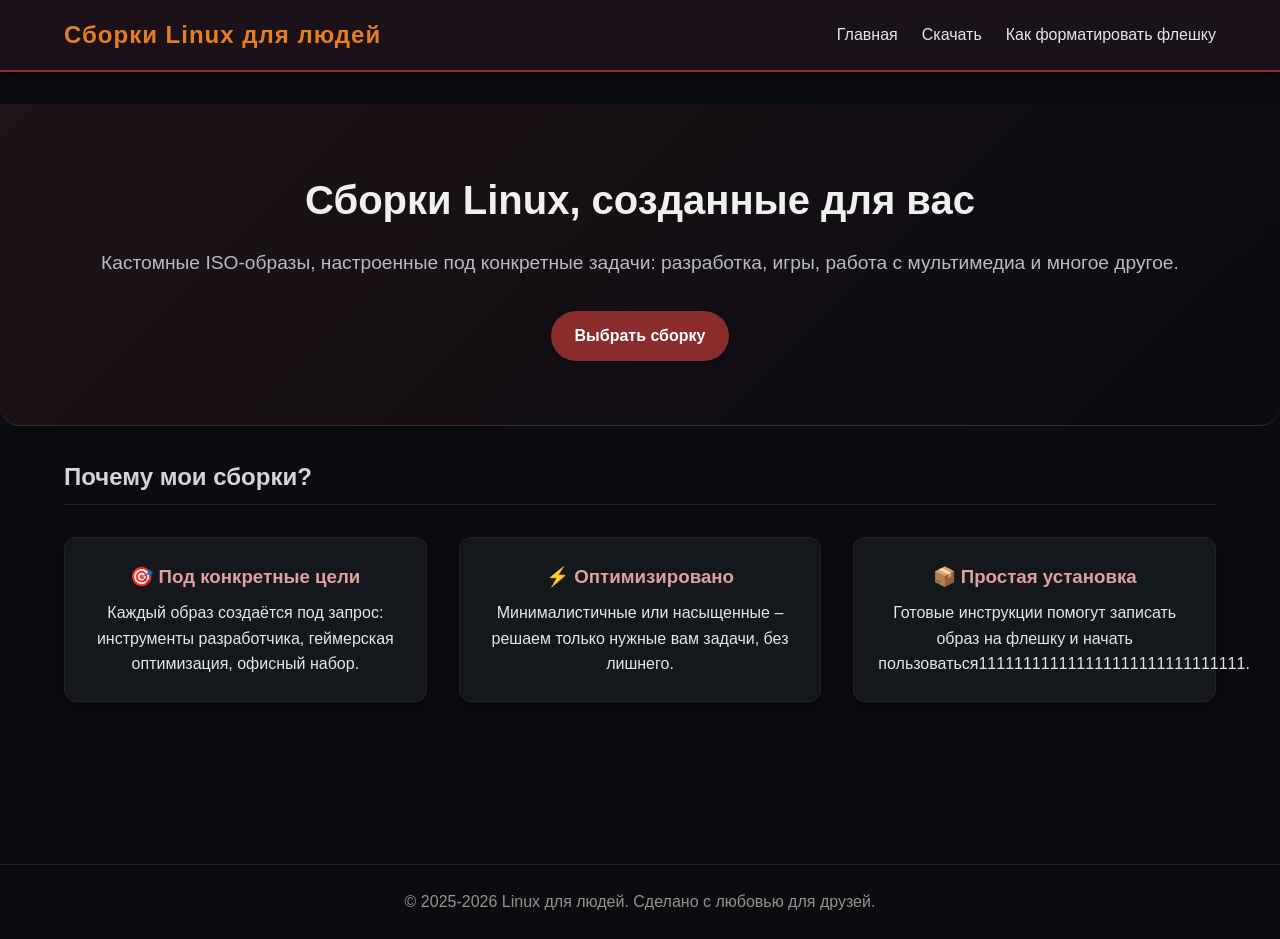
==== index.html @ 5b83535e "11111111111" ====
<!DOCTYPE html>
<html lang="ru">
<head>
    <meta charset="UTF-8">
    <meta name="viewport" content="width=device-width, initial-scale=1.0">
    <title>Linux для людей | Главная</title>
    <link rel="stylesheet" href="styles.css">
</head>
<body>
    <header>
        <nav>
            <div class="container nav-container">
                <a href="https://linux-for-people.tilda.ws/" class="logo">Сборки Linux для людей</a>
                <ul class="nav-links">
                    <li><a href="index.html">Главная</a></li>
                    <li><a href="download.html">Скачать</a></li>
                    <li><a href="format.html">Как форматировать флешку</a></li>
                </ul>
            </div>
        </nav>
    </header>

    <main>
        <section class="hero">
            <div class="container">
                <h1>Сборки Linux, созданные для вас</h1>
                <p>Кастомные ISO-образы, настроенные под конкретные задачи: разработка, игры, работа с мультимедиа и многое другое.</p>
                <a href="download.html" class="btn">Выбрать сборку</a>
            </div>
        </section>

        <section class="features">
            <div class="container">
                <h2>Почему мои сборки?</h2>
                <div class="features-grid">
                    <div class="feature-card">
                        <h3>🎯 Под конкретные цели</h3>
                        <p>Каждый образ создаётся под запрос: инструменты разработчика, геймерская оптимизация, офисный набор.</p>
                    </div>
                    <div class="feature-card">
                        <h3>⚡ Оптимизировано</h3>
                        <p>Минималистичные или насыщенные – решаем только нужные вам задачи, без лишнего.</p>
                    </div>
                    <div class="feature-card">
                        <h3>📦 Простая установка</h3>
                        <p>Готовые инструкции помогут записать образ на флешку и начать пользоваться111111111111111111111111111111.</p>
                    </div>
                </div>
            </div>
        </section>
    </main>

    <footer>
        <div class="container">
            <p>© 2025-2026 Linux для людей. Сделано с любовью для друзей.</p>
        </div>
    </footer>
</body>
</html>
---- styles.css ----
* {
    margin: 0;
    padding: 0;
    box-sizing: border-box;
}

body {
    font-family: -apple-system, BlinkMacSystemFont, 'Segoe UI', Roboto, 'Helvetica Neue', sans-serif;
    line-height: 1.6;
    background-color: #0a0c10;
    color: #e4e6eb;
}

.container {
    width: 90%;
    max-width: 1200px;
    margin: 0 auto;
}

/* Header & navigation */
header {
    background-color: #1a1218;
    border-bottom: 2px solid #8b2c2c;
    padding: 1rem 0;
    box-shadow: 0 2px 10px rgba(0,0,0,0.5);
}

.nav-container {
    display: flex;
    justify-content: space-between;
    align-items: center;
}

.logo {
    font-size: 1.5rem;
    font-weight: bold;
    color: #e67e22;
    text-decoration: none;
    letter-spacing: 1px;
    transition: color 0.3s;
}

.logo:hover {
    color: #ff9966;
}

.nav-links {
    list-style: none;
    display: flex;
    gap: 1.5rem;
}

.nav-links a {
    color: #e4e6eb;
    text-decoration: none;
    transition: color 0.3s;
    font-weight: 500;
}

.nav-links a:hover {
    color: #b33b3b;
}

/* Main content */
main {
    min-height: calc(100vh - 140px);
    padding: 2rem 0;
}

h1, h2, h3 {
    margin-bottom: 1rem;
    font-weight: 600;
}

h1 {
    font-size: 2rem;
    color: #f0f0f0;
    border-left: 4px solid #a13e3e;
    padding-left: 1rem;
}

h2 {
    color: #d4d4dc;
    border-bottom: 1px solid #2c1e1e;
    padding-bottom: 0.5rem;
}

h3 {
    color: #c9c9d4;
}

/* Hero section */
.hero {
    background: linear-gradient(135deg, #1f1218, #0a0c10);
    color: #f0f0f0;
    padding: 4rem 0;
    text-align: center;
    margin-bottom: 2rem;
    border-radius: 0 0 20px 20px;
    border-bottom: 1px solid #3a2a2a;
}

.hero h1 {
    font-size: 2.5rem;
    margin-bottom: 1rem;
    border-left: none;
    padding-left: 0;
}

.hero p {
    font-size: 1.2rem;
    margin-bottom: 2rem;
    opacity: 0.9;
    color: #ccccdd;
}

.btn {
    display: inline-block;
    background-color: #8b2c2c;
    color: white;
    padding: 0.75rem 1.5rem;
    text-decoration: none;
    border-radius: 30px;
    transition: background-color 0.3s, transform 0.1s;
    font-weight: bold;
    box-shadow: 0 2px 5px rgba(0,0,0,0.3);
}

.btn:hover {
    background-color: #a13e3e;
    transform: translateY(-2px);
}

/* Features grid */
.features-grid {
    display: grid;
    grid-template-columns: repeat(auto-fit, minmax(250px, 1fr));
    gap: 2rem;
    margin-top: 2rem;
}

.feature-card {
    background: #14171c;
    padding: 1.5rem;
    border-radius: 12px;
    box-shadow: 0 4px 12px rgba(0,0,0,0.3);
    text-align: center;
    border: 1px solid #2c2121;
    transition: transform 0.2s, border-color 0.2s;
}

.feature-card:hover {
    transform: translateY(-5px);
    border-color: #8b2c2c;
}

.feature-card h3 {
    margin-bottom: 0.5rem;
    color: #e0a0a0;
}

/* ISO grid */
.iso-grid {
    display: grid;
    grid-template-columns: repeat(auto-fill, minmax(300px, 1fr));
    gap: 1.5rem;
    margin-top: 1.5rem;
}

.iso-card {
    background: #14171c;
    border-radius: 12px;
    padding: 1.5rem;
    box-shadow: 0 2px 8px rgba(0,0,0,0.4);
    transition: transform 0.2s, box-shadow 0.2s, border-color 0.2s;
    border: 1px solid #2c2121;
}

.iso-card:hover {
    transform: translateY(-3px);
    box-shadow: 0 6px 14px rgba(0,0,0,0.5);
    border-color: #8b2c2c;
}

.iso-card h3 {
    color: #e0a0a0;
    margin-bottom: 0.5rem;
}

.iso-card .meta {
    font-size: 0.85rem;
    color: #9a8f8f;
    margin-bottom: 0.75rem;
    border-bottom: 1px dashed #2c2121;
    padding-bottom: 0.5rem;
}

.iso-card .description {
    margin: 0.75rem 0;
    color: #cdcddd;
}

.iso-card .download-link {
    display: inline-block;
    background-color: #6a2c2c;
    color: white;
    padding: 0.5rem 1rem;
    text-decoration: none;
    border-radius: 30px;
    margin-top: 0.5rem;
    transition: background-color 0.3s;
    font-weight: 500;
}

.iso-card .download-link:hover {
    background-color: #8b2c2c;
}

/* Format page */
.format-section {
    background: #14171c;
    padding: 2rem;
    border-radius: 12px;
    box-shadow: 0 2px 12px rgba(0,0,0,0.3);
    border: 1px solid #2c2121;
}

.format-section h2 {
    margin-top: 1.5rem;
    border-bottom-color: #3a2a2a;
}

.format-section h3 {
    margin-top: 1rem;
}

.warning {
    background-color: #3a2620;
    color: #ffbb99;
    padding: 1rem;
    border-radius: 8px;
    margin: 1rem 0;
    font-weight: bold;
    border-left: 4px solid #b33b3b;
}

pre {
    background-color: #0a0c10;
    color: #e0e0e0;
    padding: 0.75rem;
    border-radius: 8px;
    overflow-x: auto;
    font-family: 'Fira Code', monospace;
    border: 1px solid #2c2121;
}

code {
    font-family: monospace;
    background: #1f1a1a;
    padding: 0.2rem 0.4rem;
    border-radius: 4px;
    color: #e0a0a0;
}

/* Footer */
footer {
    background-color: #0a0c10;
    color: #9a8f8f;
    text-align: center;
    padding: 1.5rem 0;
    margin-top: 2rem;
    border-top: 1px solid #2c2121;
}

/* Responsive */
@media (max-width: 768px) {
    .nav-container {
        flex-direction: column;
        gap: 1rem;
    }
    
    .hero h1 {
        font-size: 1.8rem;
    }
    
    .hero p {
        font-size: 1rem;
    }
    
    .iso-grid {
        grid-template-columns: 1fr;
    }
}
/* Badges for official/custom */
.badge {
    display: inline-block;
    padding: 2px 8px;
    border-radius: 20px;
    font-size: 0.7rem;
    font-weight: 600;
    text-transform: uppercase;
    letter-spacing: 0.5px;
}

.badge.official {
    background: #2c3e50;
    color: #ecf0f1;
    border: 1px solid #3e5a6c;
}

.badge.custom {
    background: #8b2c2c;
    color: #ffffff;
    border: 1px solid #a13e3e;
}

.iso-card .meta {
    display: flex;
    flex-wrap: wrap;
    align-items: center;
    gap: 0.5rem;
    font-size: 0.8rem;
    color: #9a8f8f;
    margin-bottom: 0.75rem;
    border-bottom: 1px dashed #2c2121;
    padding-bottom: 0.5rem;
}
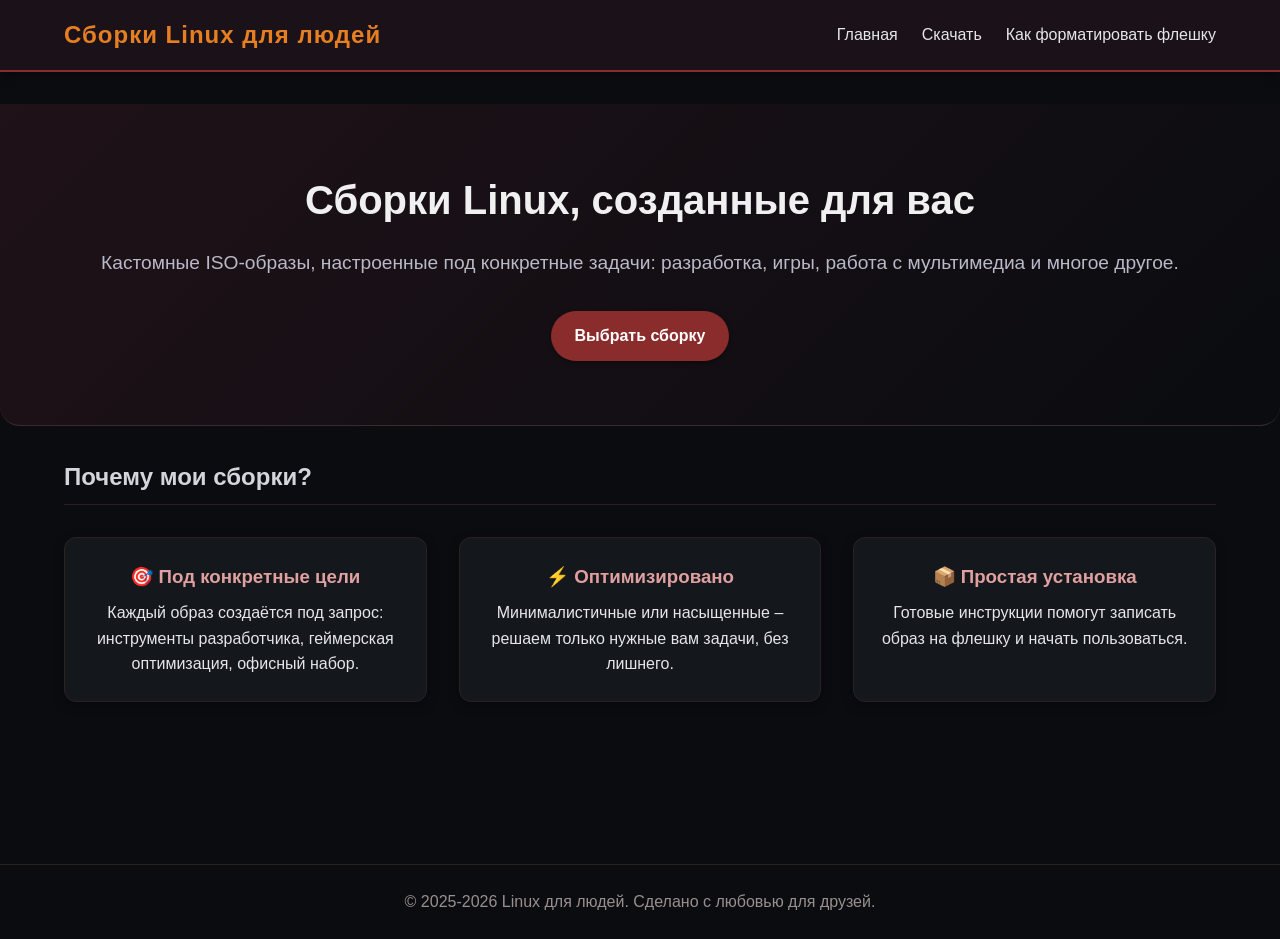
==== commit 3a6de51d: "Update index.html" ====
--- a/index.html
+++ b/index.html
@@ -43,7 +43,7 @@
                     </div>
                     <div class="feature-card">
                         <h3>📦 Простая установка</h3>
-                        <p>Готовые инструкции помогут записать образ на флешку и начать пользоваться111111111111111111111111111111.</p>
+                        <p>Готовые инструкции помогут записать образ на флешку и начать пользоваться.</p>
                     </div>
                 </div>
             </div>
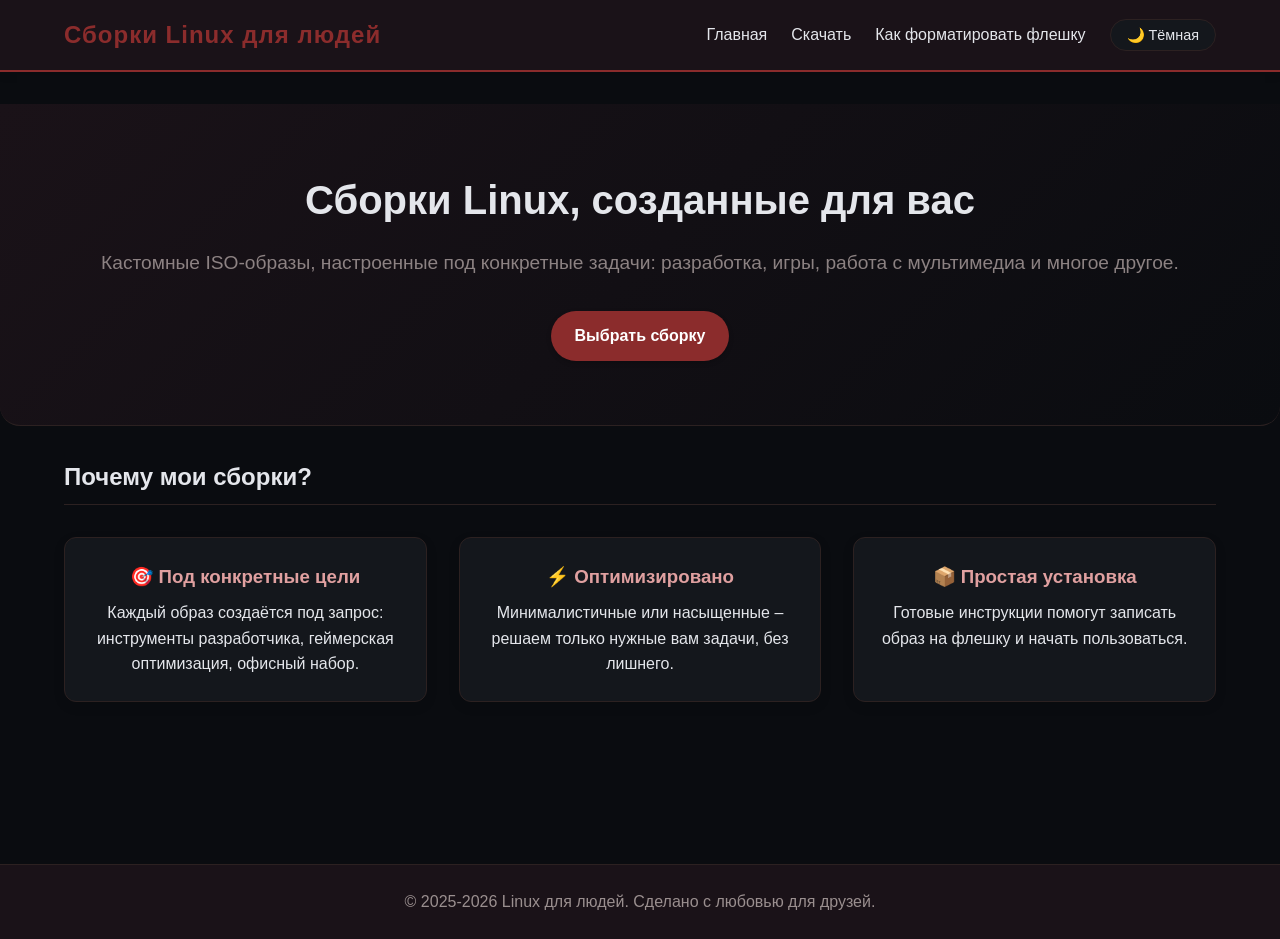
==== commit d62a1a19: "Update index.html" ====
--- a/index.html
+++ b/index.html
@@ -15,6 +15,7 @@
                     <li><a href="index.html">Главная</a></li>
                     <li><a href="download.html">Скачать</a></li>
                     <li><a href="format.html">Как форматировать флешку</a></li>
+                    <li><button id="theme-switch" class="theme-toggle">🌙 Тёмная</button></li>
                 </ul>
             </div>
         </nav>
--- a/styles.css
+++ b/styles.css
@@ -1,3 +1,48 @@
+/* Базовые переменные */
+:root {
+    /* Тёмная тема (по умолчанию) */
+    --bg-body: #0a0c10;
+    --bg-card: #14171c;
+    --bg-header: #1a1218;
+    --bg-alt: #0f1115;
+    --text-primary: #e4e6eb;
+    --text-secondary: #9a8f8f;
+    --text-muted: #b0b0c0;
+    --border-color: #2c2121;
+    --accent: #8b2c2c;
+    --accent-hover: #a13e3e;
+    --accent-light: #e0a0a0;
+    --warning-bg: #2c1e1e;
+    --warning-border: #b33b3b;
+    --code-bg: #0a0c10;
+    --badge-official-bg: #2c3e50;
+    --badge-official-text: #ecf0f1;
+    --badge-custom-bg: #8b2c2c;
+    --badge-custom-text: #ffffff;
+}
+
+.light-theme {
+    /* Светлая тема */
+    --bg-body: #f5f7fa;
+    --bg-card: #ffffff;
+    --bg-header: #f0f0f0;
+    --bg-alt: #f8f9fa;
+    --text-primary: #1a1a2e;
+    --text-secondary: #4a4a5a;
+    --text-muted: #6c6c7a;
+    --border-color: #d1d1e0;
+    --accent: #c0392b;
+    --accent-hover: #e74c3c;
+    --accent-light: #e0a0a0;
+    --warning-bg: #fdecea;
+    --warning-border: #e74c3c;
+    --code-bg: #f0f2f5;
+    --badge-official-bg: #3498db;
+    --badge-official-text: #ffffff;
+    --badge-custom-bg: #c0392b;
+    --badge-custom-text: #ffffff;
+}
+
 * {
     margin: 0;
     padding: 0;
@@ -7,8 +52,9 @@
 body {
     font-family: -apple-system, BlinkMacSystemFont, 'Segoe UI', Roboto, 'Helvetica Neue', sans-serif;
     line-height: 1.6;
-    background-color: #0a0c10;
-    color: #e4e6eb;
+    background-color: var(--bg-body);
+    color: var(--text-primary);
+    transition: background-color 0.3s, color 0.3s;
 }
 
 .container {
@@ -19,46 +65,72 @@
 
 /* Header & navigation */
 header {
-    background-color: #1a1218;
-    border-bottom: 2px solid #8b2c2c;
+    background-color: var(--bg-header);
+    border-bottom: 2px solid var(--accent);
     padding: 1rem 0;
-    box-shadow: 0 2px 10px rgba(0,0,0,0.5);
+    box-shadow: 0 2px 10px rgba(0,0,0,0.1);
+    transition: background-color 0.3s;
 }
 
 .nav-container {
     display: flex;
     justify-content: space-between;
     align-items: center;
+    flex-wrap: wrap;
+    gap: 1rem;
 }
 
 .logo {
     font-size: 1.5rem;
     font-weight: bold;
-    color: #e67e22;
+    color: var(--accent);
     text-decoration: none;
     letter-spacing: 1px;
     transition: color 0.3s;
 }
 
 .logo:hover {
-    color: #ff9966;
+    color: var(--accent-hover);
 }
 
 .nav-links {
     list-style: none;
     display: flex;
     gap: 1.5rem;
+    align-items: center;
 }
 
 .nav-links a {
-    color: #e4e6eb;
+    color: var(--text-primary);
     text-decoration: none;
     transition: color 0.3s;
     font-weight: 500;
 }
 
 .nav-links a:hover {
-    color: #b33b3b;
+    color: var(--accent-light);
+}
+
+/* Theme toggle button */
+.theme-toggle {
+    background: var(--bg-card);
+    border: 1px solid var(--border-color);
+    border-radius: 30px;
+    padding: 0.4rem 1rem;
+    cursor: pointer;
+    font-size: 0.9rem;
+    font-weight: 500;
+    color: var(--text-primary);
+    transition: all 0.2s;
+    display: inline-flex;
+    align-items: center;
+    gap: 0.5rem;
+}
+
+.theme-toggle:hover {
+    background: var(--accent);
+    color: white;
+    border-color: var(--accent);
 }
 
 /* Main content */
@@ -74,30 +146,30 @@
 
 h1 {
     font-size: 2rem;
-    color: #f0f0f0;
-    border-left: 4px solid #a13e3e;
+    color: var(--text-primary);
+    border-left: 4px solid var(--accent);
     padding-left: 1rem;
 }
 
 h2 {
-    color: #d4d4dc;
-    border-bottom: 1px solid #2c1e1e;
+    color: var(--text-primary);
+    border-bottom: 1px solid var(--border-color);
     padding-bottom: 0.5rem;
 }
 
 h3 {
-    color: #c9c9d4;
+    color: var(--text-primary);
 }
 
 /* Hero section */
 .hero {
-    background: linear-gradient(135deg, #1f1218, #0a0c10);
-    color: #f0f0f0;
+    background: linear-gradient(135deg, var(--bg-header), var(--bg-body));
+    color: var(--text-primary);
     padding: 4rem 0;
     text-align: center;
     margin-bottom: 2rem;
     border-radius: 0 0 20px 20px;
-    border-bottom: 1px solid #3a2a2a;
+    border-bottom: 1px solid var(--border-color);
 }
 
 .hero h1 {
@@ -111,23 +183,23 @@
     font-size: 1.2rem;
     margin-bottom: 2rem;
     opacity: 0.9;
-    color: #ccccdd;
+    color: var(--text-secondary);
 }
 
 .btn {
     display: inline-block;
-    background-color: #8b2c2c;
+    background-color: var(--accent);
     color: white;
     padding: 0.75rem 1.5rem;
     text-decoration: none;
     border-radius: 30px;
     transition: background-color 0.3s, transform 0.1s;
     font-weight: bold;
-    box-shadow: 0 2px 5px rgba(0,0,0,0.3);
+    box-shadow: 0 2px 5px rgba(0,0,0,0.2);
 }
 
 .btn:hover {
-    background-color: #a13e3e;
+    background-color: var(--accent-hover);
     transform: translateY(-2px);
 }
 
@@ -140,23 +212,23 @@
 }
 
 .feature-card {
-    background: #14171c;
+    background: var(--bg-card);
     padding: 1.5rem;
     border-radius: 12px;
-    box-shadow: 0 4px 12px rgba(0,0,0,0.3);
+    box-shadow: 0 4px 12px rgba(0,0,0,0.1);
     text-align: center;
-    border: 1px solid #2c2121;
+    border: 1px solid var(--border-color);
     transition: transform 0.2s, border-color 0.2s;
 }
 
 .feature-card:hover {
     transform: translateY(-5px);
-    border-color: #8b2c2c;
+    border-color: var(--accent);
 }
 
 .feature-card h3 {
     margin-bottom: 0.5rem;
-    color: #e0a0a0;
+    color: var(--accent-light);
 }
 
 /* ISO grid */
@@ -168,41 +240,45 @@
 }
 
 .iso-card {
-    background: #14171c;
+    background: var(--bg-card);
     border-radius: 12px;
     padding: 1.5rem;
-    box-shadow: 0 2px 8px rgba(0,0,0,0.4);
+    box-shadow: 0 2px 8px rgba(0,0,0,0.1);
     transition: transform 0.2s, box-shadow 0.2s, border-color 0.2s;
-    border: 1px solid #2c2121;
+    border: 1px solid var(--border-color);
 }
 
 .iso-card:hover {
     transform: translateY(-3px);
-    box-shadow: 0 6px 14px rgba(0,0,0,0.5);
-    border-color: #8b2c2c;
+    box-shadow: 0 6px 14px rgba(0,0,0,0.15);
+    border-color: var(--accent);
 }
 
 .iso-card h3 {
-    color: #e0a0a0;
+    color: var(--accent-light);
     margin-bottom: 0.5rem;
 }
 
 .iso-card .meta {
-    font-size: 0.85rem;
-    color: #9a8f8f;
+    display: flex;
+    flex-wrap: wrap;
+    align-items: center;
+    gap: 0.5rem;
+    font-size: 0.8rem;
+    color: var(--text-secondary);
     margin-bottom: 0.75rem;
-    border-bottom: 1px dashed #2c2121;
+    border-bottom: 1px dashed var(--border-color);
     padding-bottom: 0.5rem;
 }
 
 .iso-card .description {
     margin: 0.75rem 0;
-    color: #cdcddd;
+    color: var(--text-muted);
 }
 
 .iso-card .download-link {
     display: inline-block;
-    background-color: #6a2c2c;
+    background-color: var(--accent);
     color: white;
     padding: 0.5rem 1rem;
     text-decoration: none;
@@ -213,21 +289,43 @@
 }
 
 .iso-card .download-link:hover {
-    background-color: #8b2c2c;
+    background-color: var(--accent-hover);
+}
+
+/* Badges */
+.badge {
+    display: inline-block;
+    padding: 2px 8px;
+    border-radius: 20px;
+    font-size: 0.7rem;
+    font-weight: 600;
+    text-transform: uppercase;
+    letter-spacing: 0.5px;
+}
+
+.badge.official {
+    background: var(--badge-official-bg);
+    color: var(--badge-official-text);
+    border: 1px solid var(--border-color);
+}
+
+.badge.custom {
+    background: var(--badge-custom-bg);
+    color: var(--badge-custom-text);
+    border: 1px solid var(--border-color);
 }
 
 /* Format page */
 .format-section {
-    background: #14171c;
+    background: var(--bg-card);
     padding: 2rem;
     border-radius: 12px;
-    box-shadow: 0 2px 12px rgba(0,0,0,0.3);
-    border: 1px solid #2c2121;
+    box-shadow: 0 2px 12px rgba(0,0,0,0.1);
+    border: 1px solid var(--border-color);
 }
 
 .format-section h2 {
     margin-top: 1.5rem;
-    border-bottom-color: #3a2a2a;
 }
 
 .format-section h3 {
@@ -235,48 +333,156 @@
 }
 
 .warning {
-    background-color: #3a2620;
-    color: #ffbb99;
+    background: var(--warning-bg);
+    border-left: 4px solid var(--warning-border);
     padding: 1rem;
-    border-radius: 8px;
+    border-radius: 6px;
     margin: 1rem 0;
-    font-weight: bold;
-    border-left: 4px solid #b33b3b;
+    font-weight: normal;
+    color: var(--text-primary);
 }
 
 pre {
-    background-color: #0a0c10;
-    color: #e0e0e0;
+    background-color: var(--code-bg);
+    color: var(--text-primary);
     padding: 0.75rem;
     border-radius: 8px;
     overflow-x: auto;
     font-family: 'Fira Code', monospace;
-    border: 1px solid #2c2121;
+    border: 1px solid var(--border-color);
 }
 
 code {
     font-family: monospace;
-    background: #1f1a1a;
+    background: var(--bg-alt);
     padding: 0.2rem 0.4rem;
     border-radius: 4px;
-    color: #e0a0a0;
+    color: var(--accent-light);
+}
+
+/* Tabs */
+.tabs {
+    display: flex;
+    gap: 0.5rem;
+    margin: 1.5rem 0 2rem 0;
+    border-bottom: 1px solid var(--border-color);
+    padding-bottom: 0.5rem;
+}
+
+.tab-btn {
+    background: none;
+    border: none;
+    color: var(--text-secondary);
+    padding: 0.5rem 1rem;
+    font-size: 1rem;
+    cursor: pointer;
+    transition: color 0.2s;
+    font-weight: 500;
+}
+
+.tab-btn:hover {
+    color: var(--accent-light);
+}
+
+.tab-btn.active {
+    color: var(--text-primary);
+    border-bottom: 2px solid var(--accent);
+    margin-bottom: -1px;
+}
+
+.tab-content {
+    display: none;
+}
+
+.tab-content.active {
+    display: block;
+}
+
+/* Steps */
+.steps {
+    display: flex;
+    flex-direction: column;
+    gap: 1.2rem;
+    margin-bottom: 2rem;
+}
+
+.step {
+    display: flex;
+    gap: 1rem;
+    align-items: flex-start;
+    background: var(--bg-alt);
+    padding: 1rem;
+    border-radius: 8px;
+    border: 1px solid var(--border-color);
+}
+
+.step-num {
+    background: var(--border-color);
+    color: var(--accent-light);
+    width: 32px;
+    height: 32px;
+    border-radius: 20px;
+    display: inline-flex;
+    align-items: center;
+    justify-content: center;
+    font-weight: bold;
+    font-size: 0.9rem;
+    flex-shrink: 0;
+}
+
+.step-desc {
+    flex: 1;
+}
+
+.step-desc strong {
+    color: var(--text-primary);
+    display: block;
+    margin-bottom: 0.25rem;
+}
+
+.step-desc p {
+    margin: 0.2rem 0;
+    font-size: 0.9rem;
+    color: var(--text-muted);
+}
+
+.step-desc pre {
+    margin: 0.5rem 0;
+}
+
+.alternative {
+    background: var(--bg-alt);
+    padding: 0.8rem 1rem;
+    border-radius: 8px;
+    border-left: 3px solid var(--accent);
+    font-size: 0.9rem;
+}
+
+.alternative a {
+    color: var(--accent-light);
+    text-decoration: none;
+}
+
+.alternative a:hover {
+    text-decoration: underline;
 }
 
 /* Footer */
 footer {
-    background-color: #0a0c10;
-    color: #9a8f8f;
+    background-color: var(--bg-header);
+    color: var(--text-secondary);
     text-align: center;
     padding: 1.5rem 0;
     margin-top: 2rem;
-    border-top: 1px solid #2c2121;
+    border-top: 1px solid var(--border-color);
+    transition: background-color 0.3s;
 }
 
 /* Responsive */
 @media (max-width: 768px) {
     .nav-container {
         flex-direction: column;
-        gap: 1rem;
+        text-align: center;
     }
     
     .hero h1 {
@@ -290,38 +496,15 @@
     .iso-grid {
         grid-template-columns: 1fr;
     }
-}
-/* Badges for official/custom */
-.badge {
-    display: inline-block;
-    padding: 2px 8px;
-    border-radius: 20px;
-    font-size: 0.7rem;
-    font-weight: 600;
-    text-transform: uppercase;
-    letter-spacing: 0.5px;
-}
-
-.badge.official {
-    background: #2c3e50;
-    color: #ecf0f1;
-    border: 1px solid #3e5a6c;
-}
-
-.badge.custom {
-    background: #8b2c2c;
-    color: #ffffff;
-    border: 1px solid #a13e3e;
-}
-
-.iso-card .meta {
-    display: flex;
-    flex-wrap: wrap;
-    align-items: center;
-    gap: 0.5rem;
-    font-size: 0.8rem;
-    color: #9a8f8f;
-    margin-bottom: 0.75rem;
+    
+    .step {
+        flex-direction: column;
+    }
+    
+    .step-num {
+        align-self: flex-start;
+    }
+}
     border-bottom: 1px dashed #2c2121;
     padding-bottom: 0.5rem;
 }
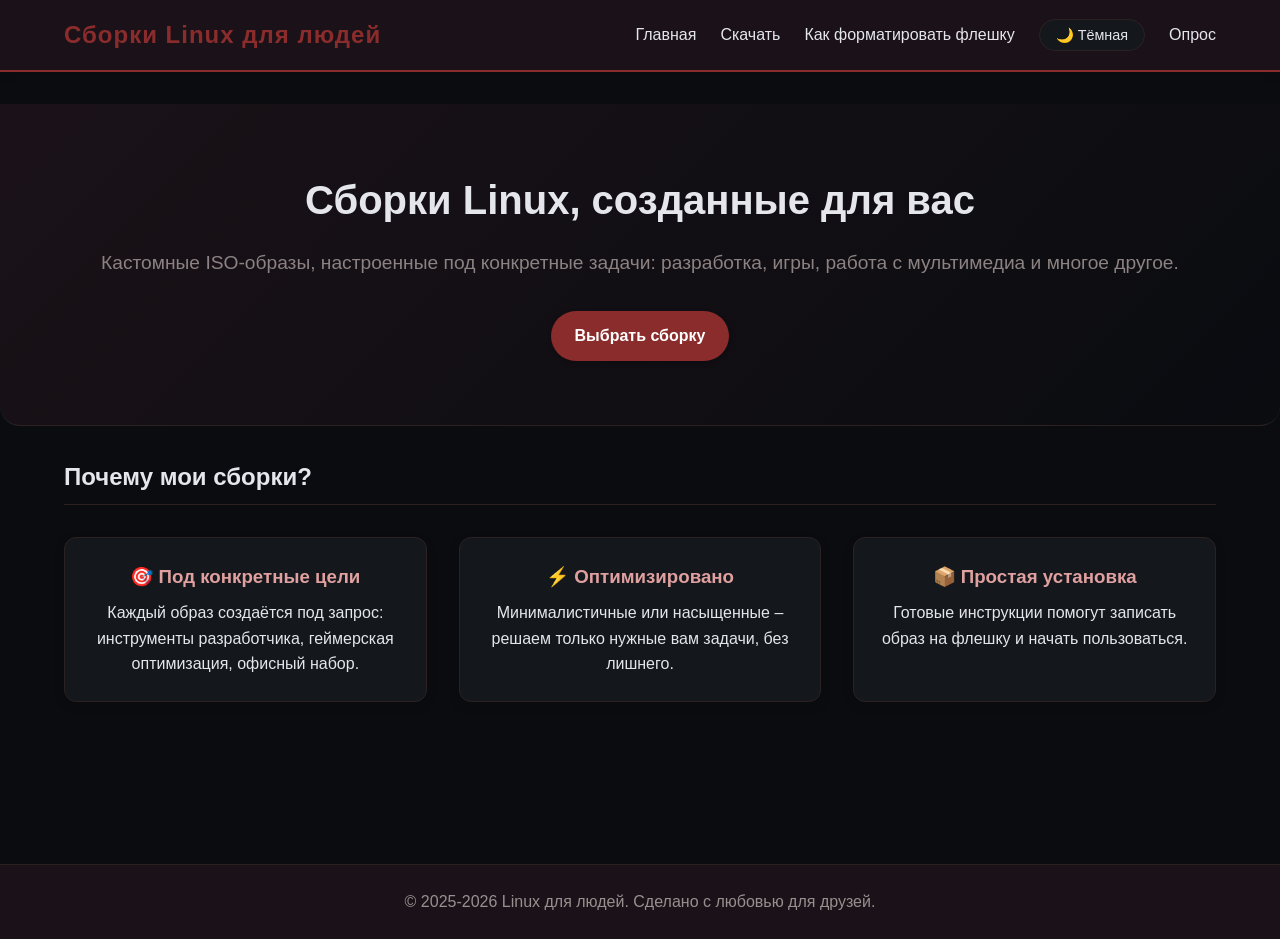
==== commit 738e71af: "Update index.html" ====
--- a/index.html
+++ b/index.html
@@ -16,6 +16,7 @@
                     <li><a href="download.html">Скачать</a></li>
                     <li><a href="format.html">Как форматировать флешку</a></li>
                     <li><button id="theme-switch" class="theme-toggle">🌙 Тёмная</button></li>
+                    <li><a href="survey.html">Опрос</a></li>
                 </ul>
             </div>
         </nav>
@@ -56,5 +57,6 @@
             <p>© 2025-2026 Linux для людей. Сделано с любовью для друзей.</p>
         </div>
     </footer>
+    <script src="theme.js"></script>
 </body>
 </html>
--- a/styles.css
+++ b/styles.css
@@ -508,3 +508,86 @@
     border-bottom: 1px dashed #2c2121;
     padding-bottom: 0.5rem;
 }
+/* Survey page */
+.survey-intro {
+    margin-bottom: 2rem;
+    font-size: 1.1rem;
+    color: var(--text-secondary);
+}
+
+.survey-form {
+    background: var(--bg-card);
+    padding: 2rem;
+    border-radius: 12px;
+    border: 1px solid var(--border-color);
+}
+
+.form-group {
+    margin-bottom: 1.8rem;
+}
+
+.form-group label {
+    display: block;
+    font-weight: 600;
+    margin-bottom: 0.75rem;
+    color: var(--text-primary);
+}
+
+.required {
+    color: var(--accent);
+}
+
+.form-group input[type="text"],
+.form-group textarea {
+    width: 100%;
+    padding: 0.75rem;
+    border: 1px solid var(--border-color);
+    border-radius: 8px;
+    background: var(--bg-body);
+    color: var(--text-primary);
+    font-family: inherit;
+    font-size: 1rem;
+    transition: border-color 0.2s;
+}
+
+.form-group input[type="text"]:focus,
+.form-group textarea:focus {
+    outline: none;
+    border-color: var(--accent);
+}
+
+.radio-group {
+    display: flex;
+    flex-direction: column;
+    gap: 0.6rem;
+}
+
+.radio-group label {
+    display: flex;
+    align-items: center;
+    gap: 0.5rem;
+    font-weight: normal;
+    cursor: pointer;
+}
+
+.radio-group input[type="radio"] {
+    cursor: pointer;
+    accent-color: var(--accent);
+}
+
+.success-message {
+    text-align: center;
+    padding: 3rem 2rem;
+    background: var(--bg-card);
+    border-radius: 12px;
+    border: 1px solid var(--border-color);
+}
+
+.success-message h1 {
+    margin-bottom: 1rem;
+}
+
+.success-message p {
+    margin-bottom: 2rem;
+    font-size: 1.1rem;
+}
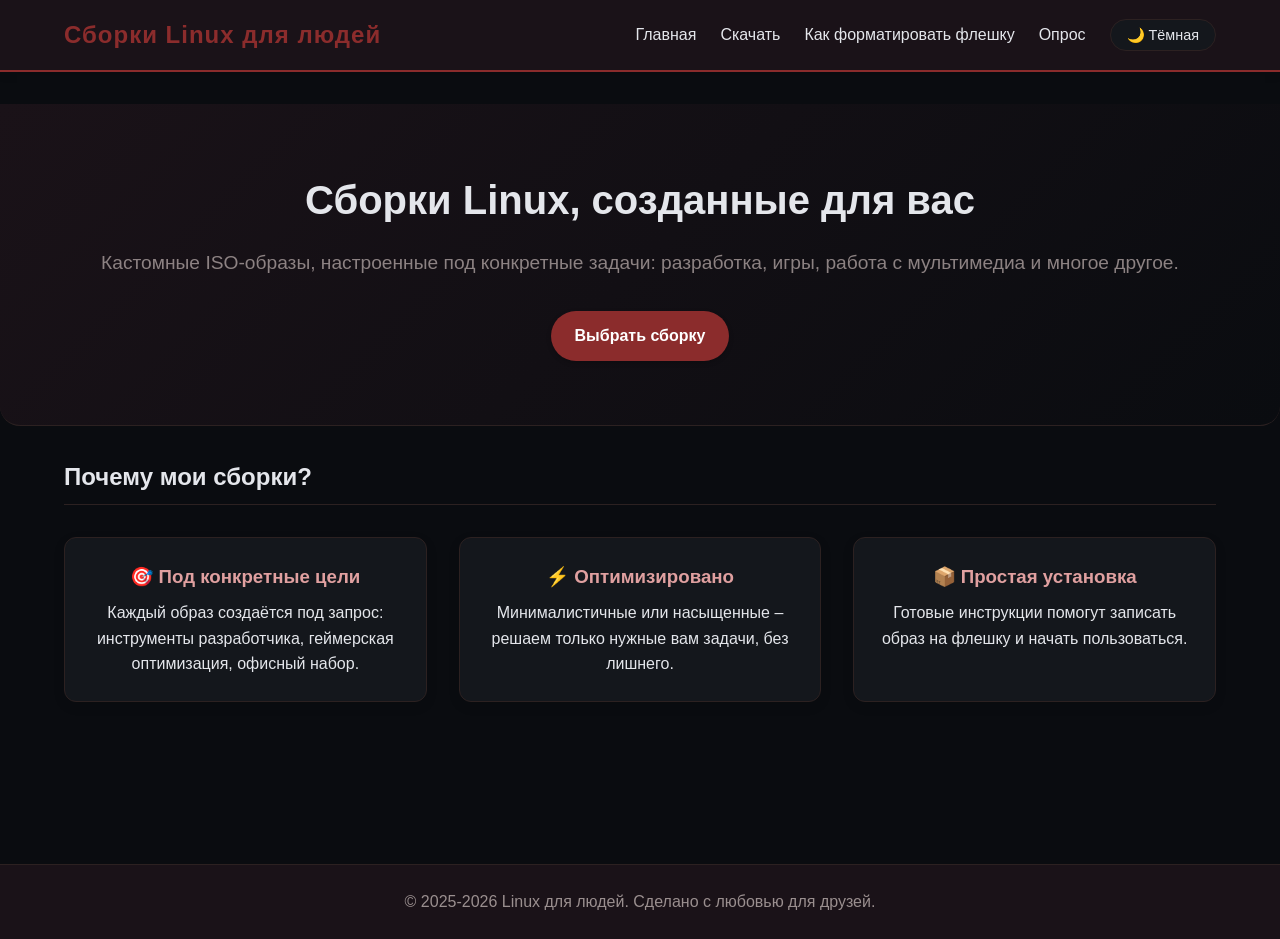
==== commit 50f9f875: "Update index.html" ====
--- a/index.html
+++ b/index.html
@@ -15,8 +15,8 @@
                     <li><a href="index.html">Главная</a></li>
                     <li><a href="download.html">Скачать</a></li>
                     <li><a href="format.html">Как форматировать флешку</a></li>
+                    <li><a href="survey.html">Опрос</a></li>
                     <li><button id="theme-switch" class="theme-toggle">🌙 Тёмная</button></li>
-                    <li><a href="survey.html">Опрос</a></li>
                 </ul>
             </div>
         </nav>
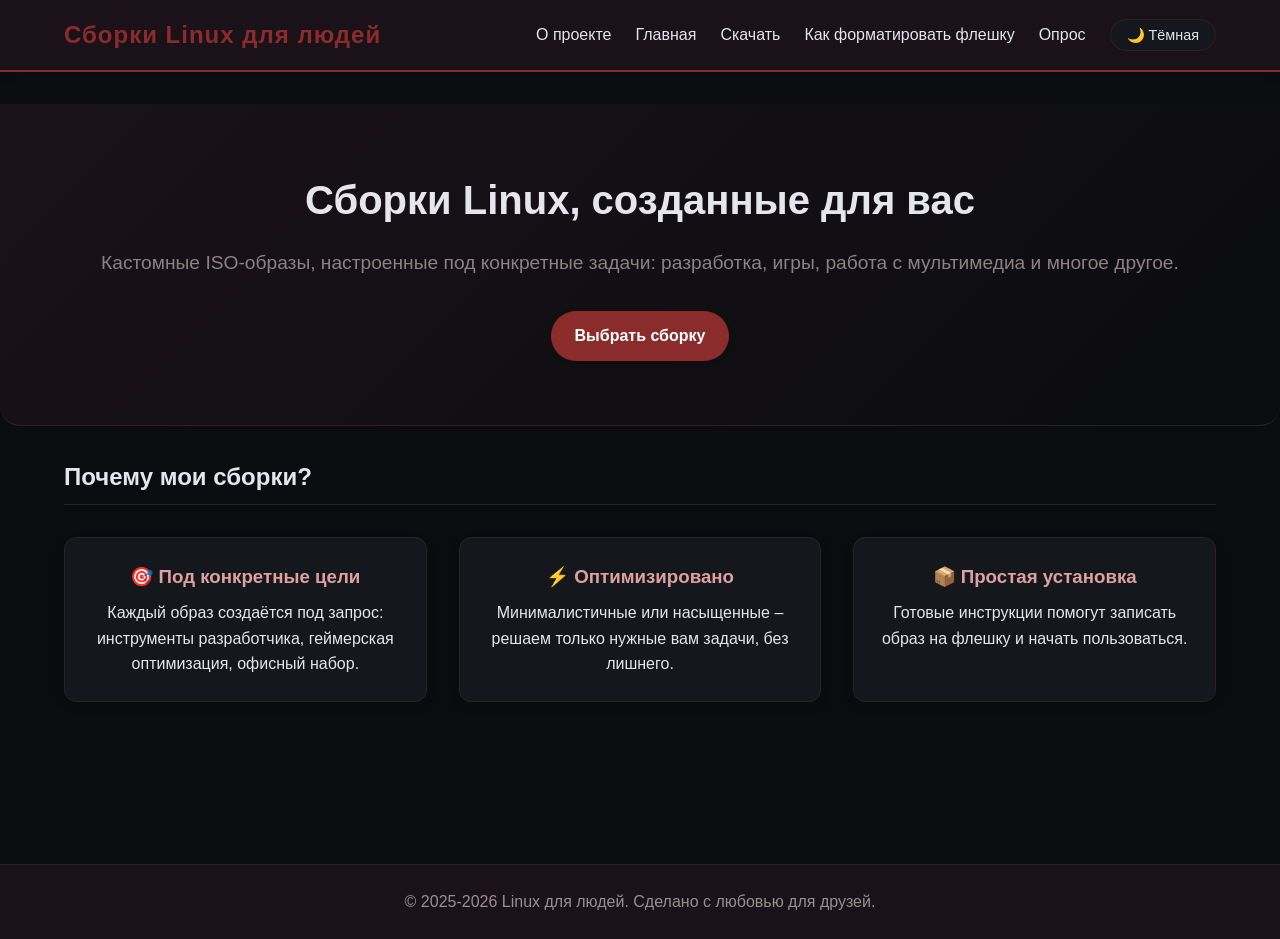
==== commit 14deb080: "Update index.html" ====
--- a/index.html
+++ b/index.html
@@ -1,6 +1,7 @@
 <!DOCTYPE html>
 <html lang="ru">
 <head>
+    <link rel="icon" href="unnamed.png" type="image/x-icon">
     <meta charset="UTF-8">
     <meta name="viewport" content="width=device-width, initial-scale=1.0">
     <title>Linux для людей | Главная</title>
@@ -12,6 +13,7 @@
             <div class="container nav-container">
                 <a href="https://linux-for-people.tilda.ws/" class="logo">Сборки Linux для людей</a>
                 <ul class="nav-links">
+                    <li><a href="landing.html">О проекте</a></li>
                     <li><a href="index.html">Главная</a></li>
                     <li><a href="download.html">Скачать</a></li>
                     <li><a href="format.html">Как форматировать флешку</a></li>
